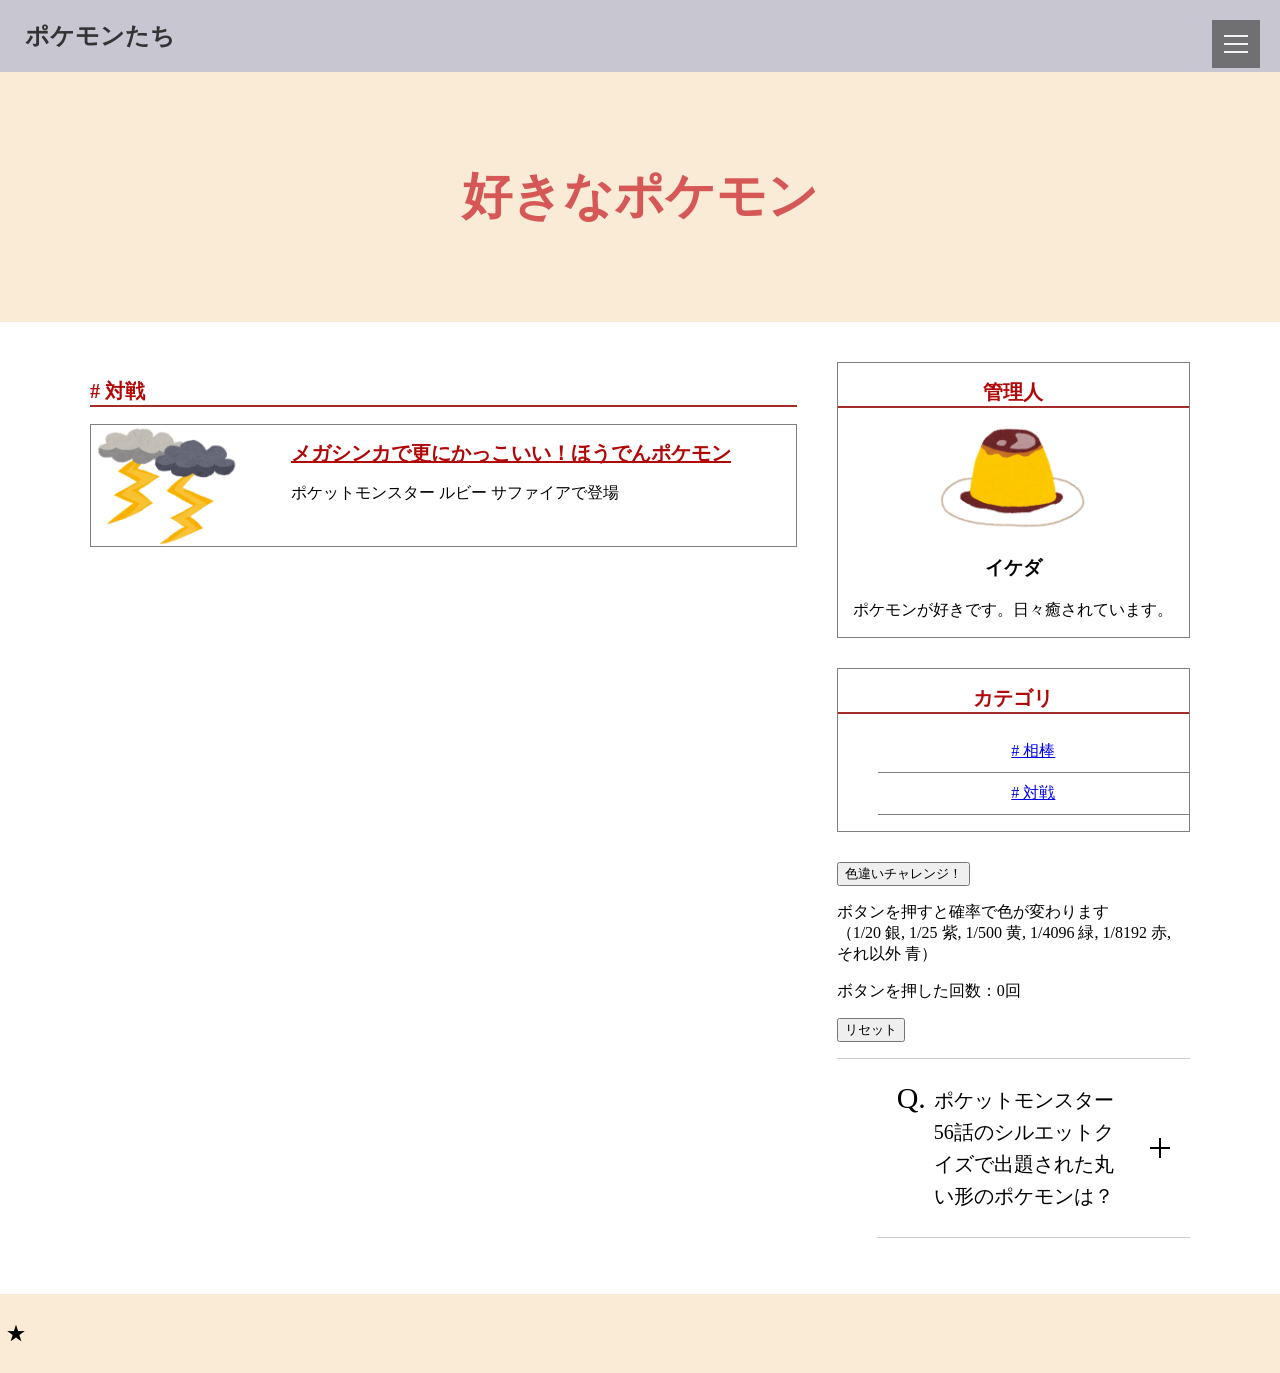
==== batle.html @ d28c142e "Add files via upload" ====
<!DOCTYPE html>
<html lang="ja">
<head>
    <meta charset="UTF-8">
    <meta name="viewport" content="width=device-width, initial-scale=1.0">
    <title>Document</title>
    <link rel="stylesheet" href="style.css">
</head>
<body id="poke-body">
    <header class="header">
        <div class = "header-left">
            <h2>ポケモンたち</h2>
        </div>
        <div class = "header-right">
            <button type="button" id="js-hamburger" class="hamburger" aria-label="メニューを開く">
                <span></span>
                <span></span>
                <span></span>
            </button>
            <nav id="js-nav" class="nav">
                <ul class="nav__list">
                    <li class="nav__item"><a href="index.html">ホーム</a></li>
                    <li class="nav__item"><a href="list.html">ポケモン記事</a></li>
                </ul>
            </nav>
        </div>
    </header>
    <div class = "top-wrapper">
        <h1 id="title">好きなポケモン</h1>
    </div>
    <div id="poke-container" class = "container">
        <div class = "main-wrapper">
            <h2 class = "name-title"># 対戦</h2>
            <div class = "pokemon">
                <a href = "taisen.html"><img src="kaminari.png"></a>
                <div class = "pokemon-right">
                    <a class = "pokemon-title" href="taisen.html">メガシンカで更にかっこいい！ほうでんポケモン</a>
                    <p class = "pokemon-text">ポケットモンスター ルビー サファイアで登場</p>
                </div>
            </div>
        </div>
        <div class = "poke-side-menu">
            <div class = "profile-card">
                <h2 class = "name-title">管理人</h2>
                <img src="jibunpurin.png">
                <h3>イケダ</h3>
                <p>ポケモンが好きです。日々癒されています。</p>
            </div>
            <div class = "profile-card">
                <h2 class = "name-title">カテゴリ</h2>
                <ul class = "category-list">
                    <li><a href="buddy.html"># 相棒</a></li>
                    <li><a href="batle.html"># 対戦</a></li>
                </ul>
            </div>
            <div class="poke-btn">
                <button id="shiny-btn">色違いチャレンジ！</button>
                <p id="display-result">ボタンを押すと確率で色が変わります<br>（1/20 銀, 1/25 紫, 1/500 黄, 1/4096 緑, 1/8192 赤, それ以外 青）</p>
                <p id="counter">ボタンを押した回数：0回</p>
                <button id="reset-btn">リセット</button>
            </div>
            <ul class="accordion">
                <li>
                    <div class="accordion-q">
                        <button class="accordion-btn">
                            <span class="accordion-q-prefix">Q.</span>
                            <span class="accordion-q-content">ポケットモンスター 56話のシルエットクイズで出題された丸い形のポケモンは？</span>
                            <span class="accordion-q-icon"></span>
                        </button>
                    </div>
                    <div class="accordion-a">
                        <div class="accordion-a-inner">
                            <div class="accordion-a-prefix">A.</div>
                            <div class="accordion-a-content">
                                <p>上から見たプリン</p>
                            </div>
                        </div>
                    </div>
                </li>
            </ul>
        </div>
    </div>
    <footer id ="poke-footer">
        <button class="secret-btn" onclick="revealText()">★</button>
        <div id="secretText" class="hidden-message">
            □　　　　□<br>
             □[ | _ | ]□
        </div>
    </footer>
    <button id="back-to-top" class="back-to-top" aria-label="ページトップへ戻る">
        ↑
    </button>
    <script src="main.js"></script>
</body>
</html>
---- style.css ----
* {
    font-family:"Meiryo";
}

body {
    margin:0;
}

li {
    list-style: none;
}

.header {
    background-color:rgb(187, 184, 198);
    display: flex;
    justify-content: space-between;
    align-items: center;
    position: sticky;
    top: 0;
    z-index: 100;
    opacity: 0.8;
}

.header.is-active {
  box-shadow: 0 2px 5px rgba(0, 0, 0, 0.1); /* 影をつける */
}

.header-left {
  padding:0 25px;
    
}


/*.header-right {
  display: flex;
  gap: 25px;
    
}*/



/* --- ハンバーガーボタン --- */
.hamburger {
  position: fixed;
  top: 20px;
  right: 20px;
  z-index: 100; /* メニューより手前に表示 */
  width: 48px;
  height: 48px;
  background: #333;
  border: none;
  cursor: pointer;
  display: flex;
  flex-direction: column;
  justify-content: center;
  align-items: center;
  gap: 6px;
  opacity: 0.8;
}

/* 三本線の共通スタイル */
.hamburger span {
  display: block;
  width: 24px;
  height: 2px;
  background-color: #fff;
  transition: transform 0.3s, opacity 0.3s;
}

/* 開いた時（.is-active）のバツ印化 */
.hamburger.is-active span:nth-child(1) {
  transform: translateY(8px) rotate(45deg);
}
.hamburger.is-active span:nth-child(2) {
  opacity: 0; /* 真ん中の線を消す */
}
.hamburger.is-active span:nth-child(3) {
  transform: translateY(-8px) rotate(-45deg);
}

/* --- ナビゲーションメニュー --- */
.nav {
  position: fixed;
  top: 0;
  right: 0;
  height: 100vh;
  background-color: rgba(0, 0, 0, 0.95);
  display: flex;
  justify-content: center;
  align-items: center;
  z-index: 90;
  width: 300px; /* 幅を固定 */
  transform: translateX(100%); /* 300px分右へ隠れる */
  

  
  /* スライド動作の滑らかさを指定（0.3秒かけて動く） */
  transition: transform 0.3s ease-in-out;
}

/* 開いた時（.is-active）の表示状態 */
.nav.is-active {
  /* 元の位置（画面内）へ戻す */
  transform: translateX(0);
}

.nav__list {
  list-style: none;
  padding: 0;
  text-align: center;
}

.nav__item a {
  color: #fff;
  text-decoration: none;
  font-size: 20px;
  display: block;
  padding: 15px;
}


.top-wrapper {
    height:250px;
    display:flex;
    justify-content: center;
    align-items: center;
    background-color: antiquewhite;
}

.top-wrapper h1 {
    font-size:50px;
    color:rgb(213, 88, 87);
}

.container {
    max-width: 1100px;
    margin: 40px auto;
    display: flex;
    gap: 40px;
}

.main-wrapper {
    flex: 2;
}

.pokemon {
    display:flex;
    gap: 20px;
    border:1px solid gray;
    margin-bottom: 30px;
}

.pokemon img {
    width:150px;
    height: auto;
    display: flex;
}

.pokemon-right {
    margin:15px 0 0 30px;
}

.pokemon-title {
    font-weight: bold;
    font-size:20px;
    color: rgb(177, 8, 8);
}

.poke-side-menu {
    flex: 1;
}

.profile-card {
    border: 1px solid gray;
    text-align: center;
    margin-bottom: 30px;
}

.profile-card img {
    width:150px;
    height: auto;
    
}

.name-title {
    border-bottom: 2px solid brown;
    color: rgb(177, 8, 8);
    font-size: 20px;
}

.category-list li {
    border-bottom: 1px solid gray;
    padding: 10px 0;
}

.article-img {
    width:150px;
    height: auto;
    display: flex;
}

/*アコーディオンメニュー*/
.accordion {
    list-style: none;
    border-top: 1px solid #ccc;
}

.accordion-q-prefix {
  display: block;
  position: absolute;
  font-weight: 400;
  font-variation-settings: "wdth" 75;
  line-height: 1;
}

.accordion-q-content {
  display: block;
  font-weight: 400;
  line-height: 1.6;
}

.accordion-q-icon {
  display: block;
  position: absolute;
  top: 50%;
  transform: translateY(-50%);
}

.accordion-q-icon::before,
.accordion-q-icon::after {
  content: "";
  display: block;
  position: absolute;
  left: 0;
  width: 100%;
  height: 2px;
  background: #000;
}

.accordion-q-icon::after {
  transform: rotate(90deg);
  transition: transform 400ms;
}

.accordion-q button {
  display: block;
  position: relative;
  width: 100%;
  box-sizing: border-box;
  border: none;
  background: none;
  color: inherit;
  font: inherit;
  text-align: left;
  appearance: none;
  cursor: pointer;
  transition: opacity 400ms;
}

.accordion-a {
  display: none;
  overflow: hidden;
}

.accordion-a-inner {
  position: relative;
}

.accordion-a-prefix {
  position: absolute;
  font-weight: 500;
  font-variation-settings: "wdth" 75;
  line-height: 1;
}

.accordion > li {
  border-bottom: 1px solid #ccc;
}

.accordion > li.is-open .accordion-q-icon::after {
  transform: rotate(0deg);
}

/*フッター*/
footer {
    display: flex;
    background-color:antiquewhite;
    align-items: center;
}


/* 上に戻るボタンの基本スタイル */
.back-to-top {
  position: fixed;
  bottom: 30px;
  right: 30px;
  width: 50px;
  height: 50px;
  border-radius: 50%;
  background-color: #333333;
  color: #ffffff;
  border: none;
  font-size: 20px;
  cursor: pointer;
  
  opacity: 0;
  visibility: hidden;
  transition: opacity 0.3s, visibility 0.3s;
}

/* スクロールされた時にJavaScriptで付与するクラス */
.back-to-top.is-active {
  opacity: 1;
  visibility: visible;
}

/* 隠しボタン */
    .secret-btn {
      background: transparent; 
      border: none;             
      font-size: 20px;
      cursor: pointer;          
      outline: none;            
    }

    /* 最初は非表示にしておくメッセージ */
    .hidden-message {
      opacity: 0;                             
      transition: opacity 1.5s ease-in-out; 
      font-size: 24px;
      color: #4a4545;
      margin-top: 20px;
      font-weight: bold;
    }

    /* ボタンが押されたら付与する表示用クラス */
    .hidden-message.show {
      opacity: 1; 
    }

@media (max-width: 768px) {
    header {
        flex-direction: column;
        gap: 15px;
    }
    .top-wrapper {
        flex-direction: column;
    }
    .container {
        flex-direction: column;
    }
}

@media print, (min-width: 768px) {
  .accordion-q-prefix {
    left: 20px;
    top: 24px;
    font-size: 30px;
  }
}

@media screen and (max-width: 767px) {
  .accordion-q-prefix {
    left: 10px;
    top: 18px;
    font-size: 24px;
  }
}

@media print, (min-width: 768px) {
  .accordion-q-content {
    font-size: 20px;
  }
}

@media screen and (max-width: 767px) {
  .accordion-q-content {
    font-size: 16px;
  }
}

@media print, (min-width: 768px) {
  .accordion-q-icon {
    right: 20px;
    width: 20px;
    height: 20px;
  }
}

@media screen and (max-width: 767px) {
  .accordion-q-icon {
    right: 10px;
    width: 16px;
    height: 16px;
  }
}

@media print, (min-width: 768px) {
  .accordion-q-icon::before,
  .accordion-q-icon::after {
    top: 9px;
  }
}

@media screen and (max-width: 767px) {
  .accordion-q-icon::before,
  .accordion-q-icon::after {
    top: 7px;
  }
}

@media print, (min-width: 768px) {
  .accordion-q button {
    padding: 25px 60px 25px 57px;
  }
}

@media screen and (max-width: 767px) {
  .accordion-q button {
    padding: 20px 36px 20px 41px;
  }
}

@media print, (min-width: 768px) {
  .accordion-q button:hover,
  .accordion-q button:active {
    opacity: 0.5;
  }
}

@media print, (min-width: 768px) {
  .accordion-a-inner {
    padding: 5px 0 30px 57px;
  }
}

@media screen and (max-width: 767px) {
  .accordion-a-inner {
    padding: 5px 0 25px 41px;
  }
}

@media print, (min-width: 768px) {
  .accordion-a-prefix {
    left: 20px;
    top: 1px;
    font-size: 30px;
  }
}

@media screen and (max-width: 767px) {
  .accordion-a-prefix {
    left: 10px;
    top: 3px;
    font-size: 24px;
  }
}

@media print, (min-width: 768px) {
  .accordion-a-content p {
    font-size: 16px;
    line-height: 1.8;
  }
}

@media screen and (max-width: 767px) {
  .accordion-a-content p {
    font-size: 15px;
    line-height: 1.7;
  }
}

@media print, (min-width: 768px) {
  .accordion-a-content p + p {
    margin-top: 25px;
  }
}

@media screen and (max-width: 767px) {
  .accordion-a-content p + p {
    margin-top: 20px;
  }
}
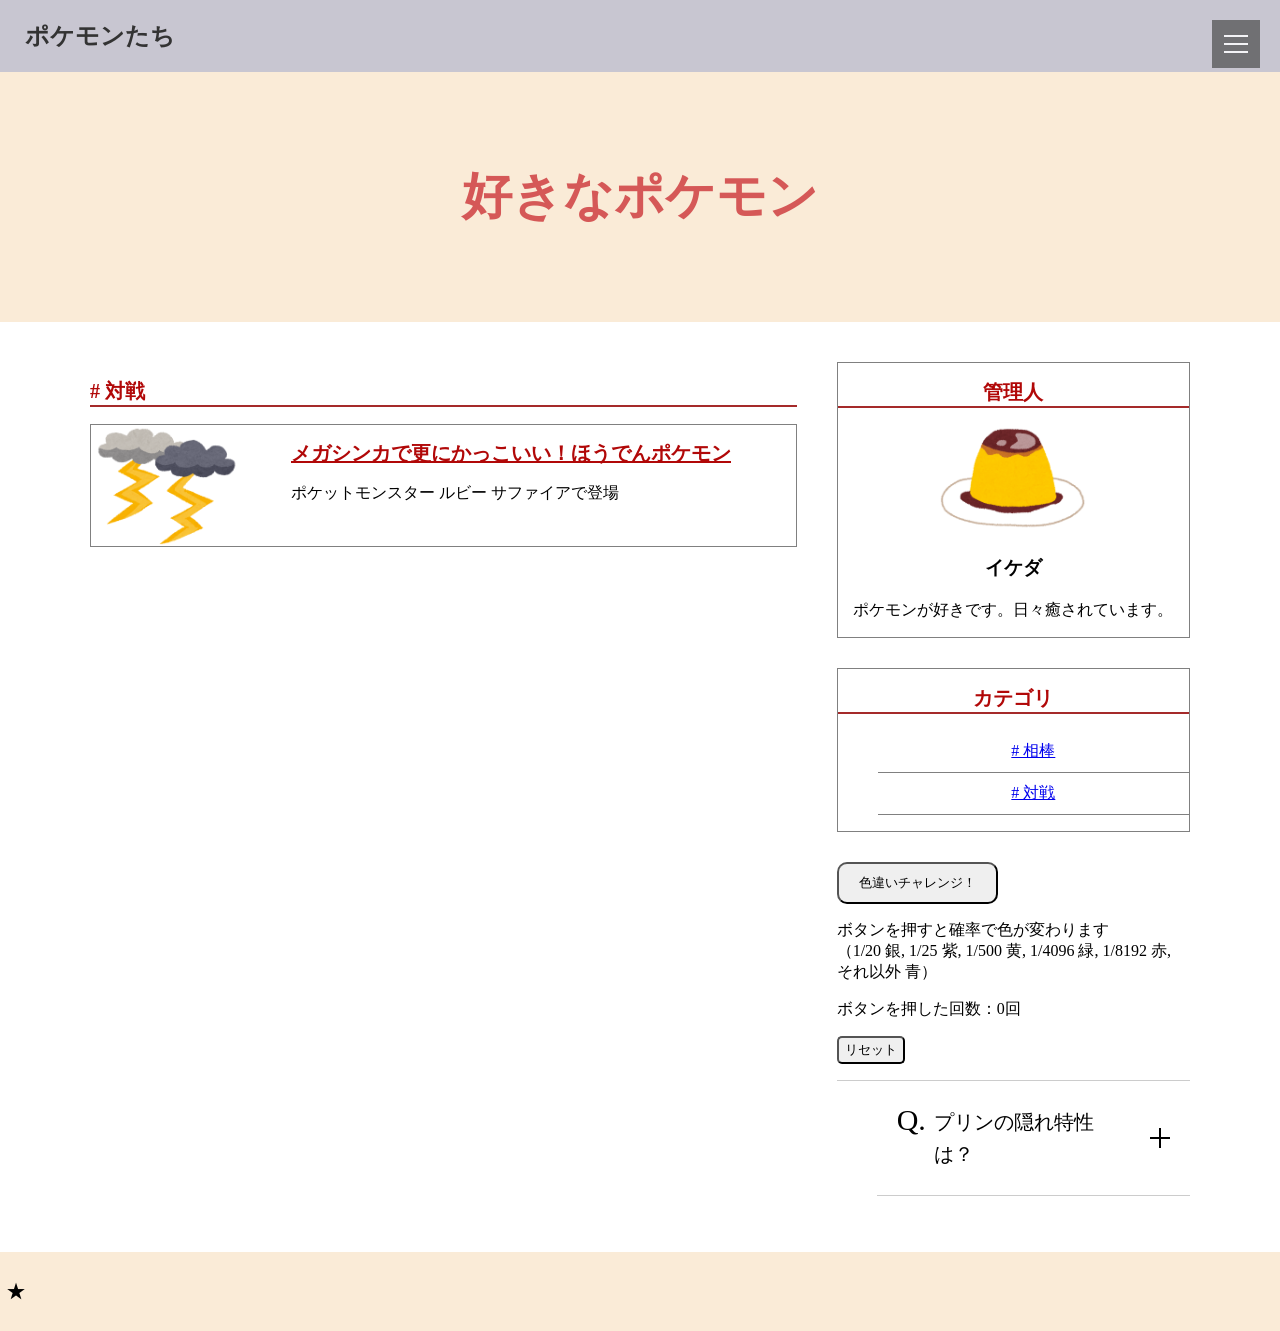
==== commit c1515851: "Add files via upload" ====
--- a/batle.html
+++ b/batle.html
@@ -64,7 +64,7 @@
                     <div class="accordion-q">
                         <button class="accordion-btn">
                             <span class="accordion-q-prefix">Q.</span>
-                            <span class="accordion-q-content">ポケットモンスター 56話のシルエットクイズで出題された丸い形のポケモンは？</span>
+                            <span class="accordion-q-content">プリンの隠れ特性は？</span>
                             <span class="accordion-q-icon"></span>
                         </button>
                     </div>
@@ -72,7 +72,7 @@
                         <div class="accordion-a-inner">
                             <div class="accordion-a-prefix">A.</div>
                             <div class="accordion-a-content">
-                                <p>上から見たプリン</p>
+                                <p>フレンドガード</p>
                             </div>
                         </div>
                     </div>
--- a/style.css
+++ b/style.css
@@ -22,7 +22,7 @@
 }
 
 .header.is-active {
-  box-shadow: 0 2px 5px rgba(0, 0, 0, 0.1); /* 影をつける */
+  box-shadow: 0 2px 5px rgba(0, 0, 0, 0.1);
 }
 
 .header-left {
@@ -44,7 +44,7 @@
   position: fixed;
   top: 20px;
   right: 20px;
-  z-index: 100; /* メニューより手前に表示 */
+  z-index: 100;
   width: 48px;
   height: 48px;
   background: #333;
@@ -72,7 +72,7 @@
   transform: translateY(8px) rotate(45deg);
 }
 .hamburger.is-active span:nth-child(2) {
-  opacity: 0; /* 真ん中の線を消す */
+  opacity: 0; 
 }
 .hamburger.is-active span:nth-child(3) {
   transform: translateY(-8px) rotate(-45deg);
@@ -89,8 +89,8 @@
   justify-content: center;
   align-items: center;
   z-index: 90;
-  width: 300px; /* 幅を固定 */
-  transform: translateX(100%); /* 300px分右へ隠れる */
+  width: 300px;
+  transform: translateX(100%);
   
 
   
@@ -98,9 +98,8 @@
   transition: transform 0.3s ease-in-out;
 }
 
-/* 開いた時（.is-active）の表示状態 */
+/* 開いた時の表示状態 */
 .nav.is-active {
-  /* 元の位置（画面内）へ戻す */
   transform: translateX(0);
 }
 
@@ -180,6 +179,18 @@
     width:150px;
     height: auto;
     
+}
+
+#shiny-btn {
+  padding: 10px 20px;
+  border-radius: 10px;
+  cursor: pointer;
+}
+
+#reset-btn {
+  padding: 3px 6px;
+  border-radius: 5px;
+  cursor: pointer;
 }
 
 .name-title {
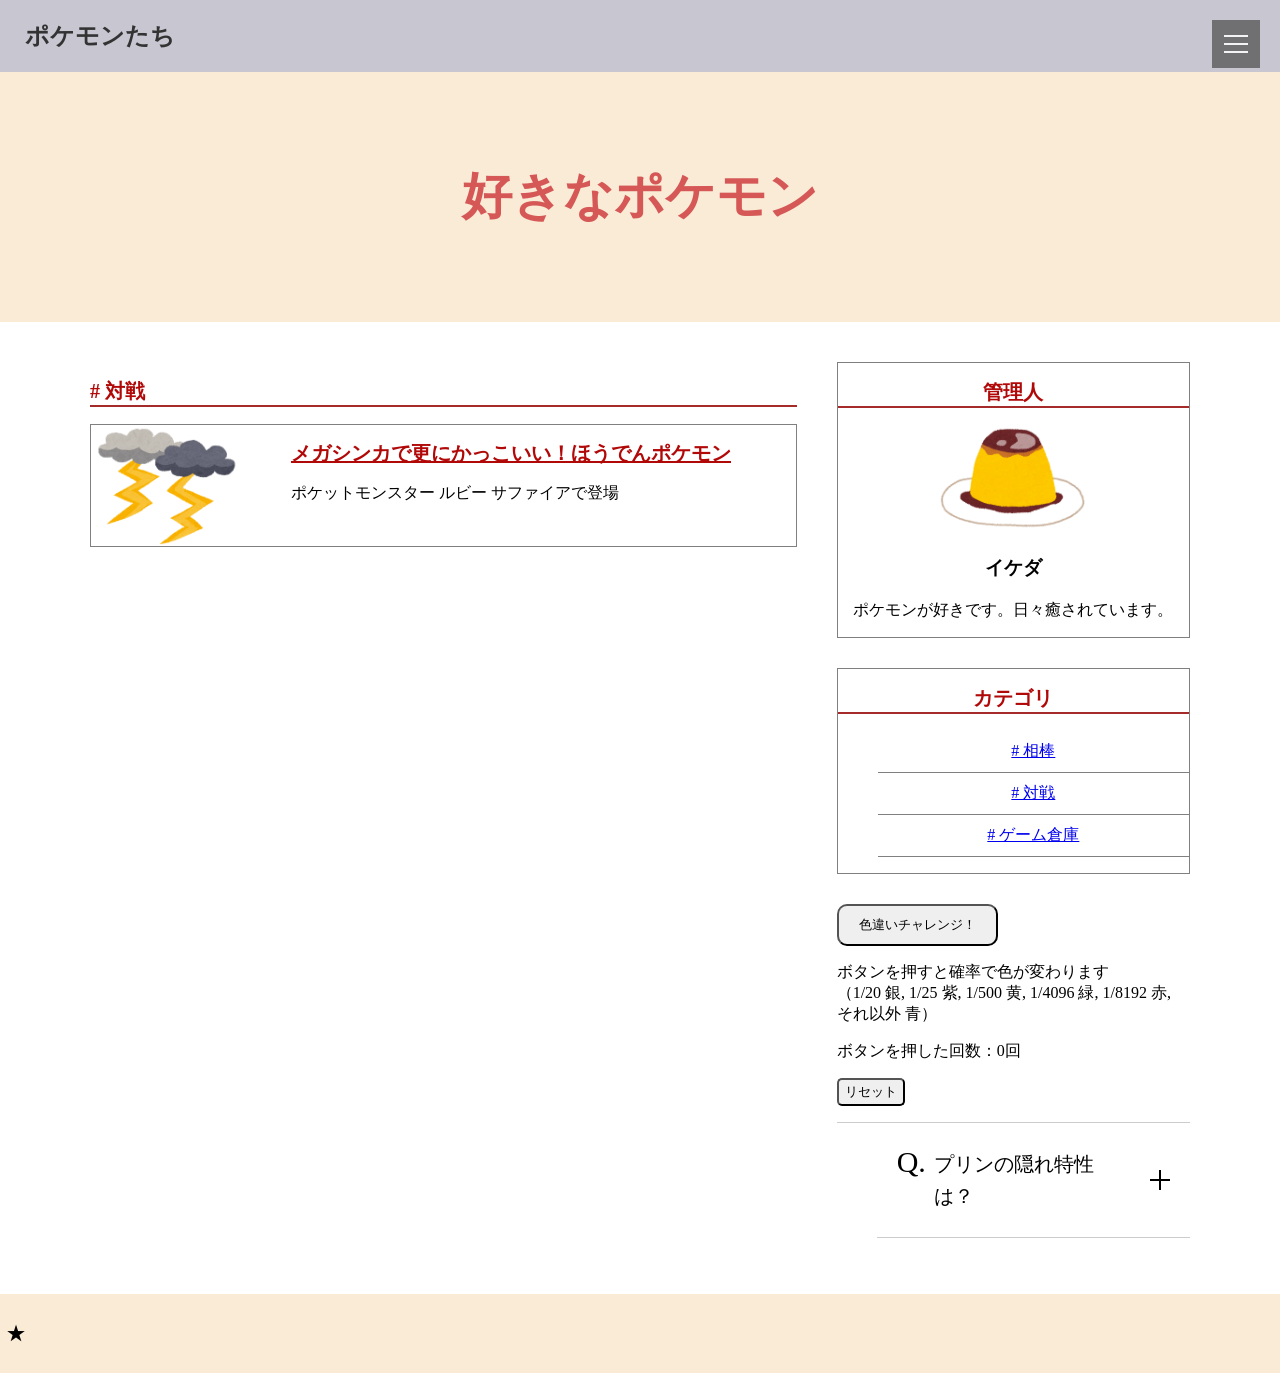
==== commit fc9f7d90: "Add files via upload" ====
--- a/batle.html
+++ b/batle.html
@@ -51,6 +51,7 @@
                 <ul class = "category-list">
                     <li><a href="buddy.html"># 相棒</a></li>
                     <li><a href="batle.html"># 対戦</a></li>
+                    <li><a href="gameStorage.html"># ゲーム倉庫</a></li>
                 </ul>
             </div>
             <div class="poke-btn">
--- a/style.css
+++ b/style.css
@@ -29,13 +29,6 @@
   padding:0 25px;
     
 }
-
-
-/*.header-right {
-  display: flex;
-  gap: 25px;
-    
-}*/
 
 
 
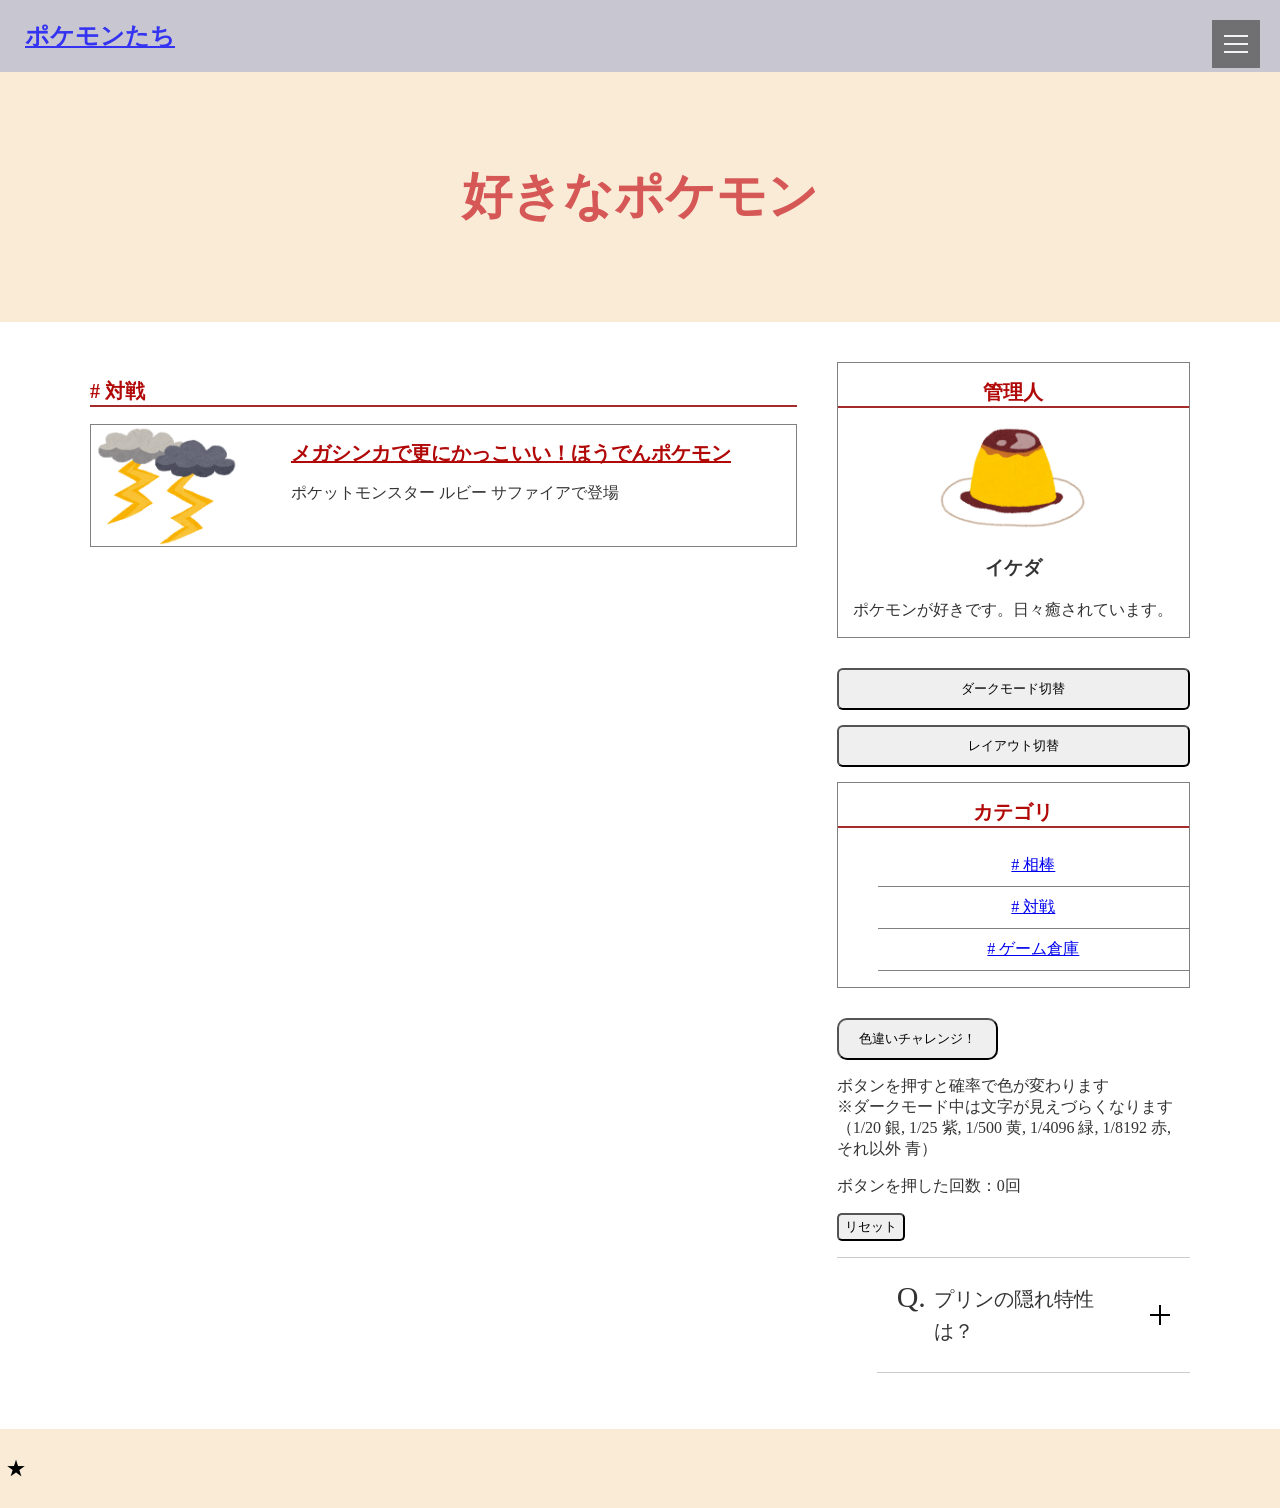
==== commit 152b3efa: "Add files via upload" ====
--- a/batle.html
+++ b/batle.html
@@ -5,11 +5,17 @@
     <meta name="viewport" content="width=device-width, initial-scale=1.0">
     <title>Document</title>
     <link rel="stylesheet" href="style.css">
+    <script>
+        const savedTheme = localStorage.getItem('theme')
+        if (savedTheme === 'dark') {
+            document.documentElement.classList.add('dark-mode');
+        }
+    </script>
 </head>
 <body id="poke-body">
     <header class="header">
         <div class = "header-left">
-            <h2>ポケモンたち</h2>
+            <a href="index.html"><h2>ポケモンたち</h2></a>
         </div>
         <div class = "header-right">
             <button type="button" id="js-hamburger" class="hamburger" aria-label="メニューを開く">
@@ -21,6 +27,7 @@
                 <ul class="nav__list">
                     <li class="nav__item"><a href="index.html">ホーム</a></li>
                     <li class="nav__item"><a href="list.html">ポケモン記事</a></li>
+                    <li class="nav__item"><a href="gameStorage.html">ゲーム倉庫</a></li>
                 </ul>
             </nav>
         </div>
@@ -46,6 +53,8 @@
                 <h3>イケダ</h3>
                 <p>ポケモンが好きです。日々癒されています。</p>
             </div>
+            <button id="theme-toggle">ダークモード切替</button>
+            <button id="layout-toggle">レイアウト切替</button>
             <div class = "profile-card">
                 <h2 class = "name-title">カテゴリ</h2>
                 <ul class = "category-list">
@@ -56,7 +65,7 @@
             </div>
             <div class="poke-btn">
                 <button id="shiny-btn">色違いチャレンジ！</button>
-                <p id="display-result">ボタンを押すと確率で色が変わります<br>（1/20 銀, 1/25 紫, 1/500 黄, 1/4096 緑, 1/8192 赤, それ以外 青）</p>
+                <p id="display-result">ボタンを押すと確率で色が変わります<br>※ダークモード中は文字が見えづらくなります<br>（1/20 銀, 1/25 紫, 1/500 黄, 1/4096 緑, 1/8192 赤, それ以外 青）</p>
                 <p id="counter">ボタンを押した回数：0回</p>
                 <button id="reset-btn">リセット</button>
             </div>
--- a/style.css
+++ b/style.css
@@ -2,23 +2,36 @@
     font-family:"Meiryo";
 }
 
+:root {
+  --bg-color: #ffffff;
+  --text-color: #333333;
+}
+
+html.dark-mode {
+  --bg-color: #1a1a1a;
+  --text-color: #f0f0f0;
+}
+
 body {
-    margin:0;
+  margin:0;
+  background-color: var(--bg-color);
+  color: var(--text-color);
+  transition: background-color 0.3s, color 0.3s;
 }
 
 li {
-    list-style: none;
+  list-style: none;
 }
 
 .header {
-    background-color:rgb(187, 184, 198);
-    display: flex;
-    justify-content: space-between;
-    align-items: center;
-    position: sticky;
-    top: 0;
-    z-index: 100;
-    opacity: 0.8;
+  background-color:rgb(187, 184, 198);
+  display: flex;
+  justify-content: space-between;
+  align-items: center;
+  position: sticky;
+  top: 0;
+  z-index: 100;
+  opacity: 0.8;
 }
 
 .header.is-active {
@@ -60,7 +73,7 @@
   transition: transform 0.3s, opacity 0.3s;
 }
 
-/* 開いた時（.is-active）のバツ印化 */
+/* 開いた時のバツ印化 */
 .hamburger.is-active span:nth-child(1) {
   transform: translateY(8px) rotate(45deg);
 }
@@ -125,10 +138,15 @@
 }
 
 .container {
-    max-width: 1100px;
-    margin: 40px auto;
-    display: flex;
-    gap: 40px;
+  max-width: 1100px;
+  margin: 40px auto;
+  display: flex;
+  gap: 40px;
+  flex-direction: row;
+}
+
+.container.layout-reverse {
+  flex-direction: row-reverse;
 }
 
 .main-wrapper {
@@ -172,6 +190,22 @@
     width:150px;
     height: auto;
     
+}
+
+#theme-toggle {
+  width: 100%;
+  padding: 10px;
+  margin-bottom: 15px;
+  border-radius: 6px;
+  cursor: pointer;
+}
+
+#layout-toggle {
+  width: 100%;
+  padding: 10px;
+  margin-bottom: 15px;
+  border-radius: 6px;
+  cursor: pointer;
 }
 
 #shiny-btn {
@@ -293,7 +327,7 @@
 }
 
 
-/* 上に戻るボタンの基本スタイル */
+/* 上に戻るボタンのスタイル */
 .back-to-top {
   position: fixed;
   bottom: 30px;
@@ -484,4 +518,15 @@
   .accordion-a-content p + p {
     margin-top: 20px;
   }
+}
+
+/* 切替ボタン */
+
+@media (max-width: 768px) {
+  #layout-toggle {
+    display: none;
+  }
+  .container {
+    flex-direction: column !important;
+  }
 }
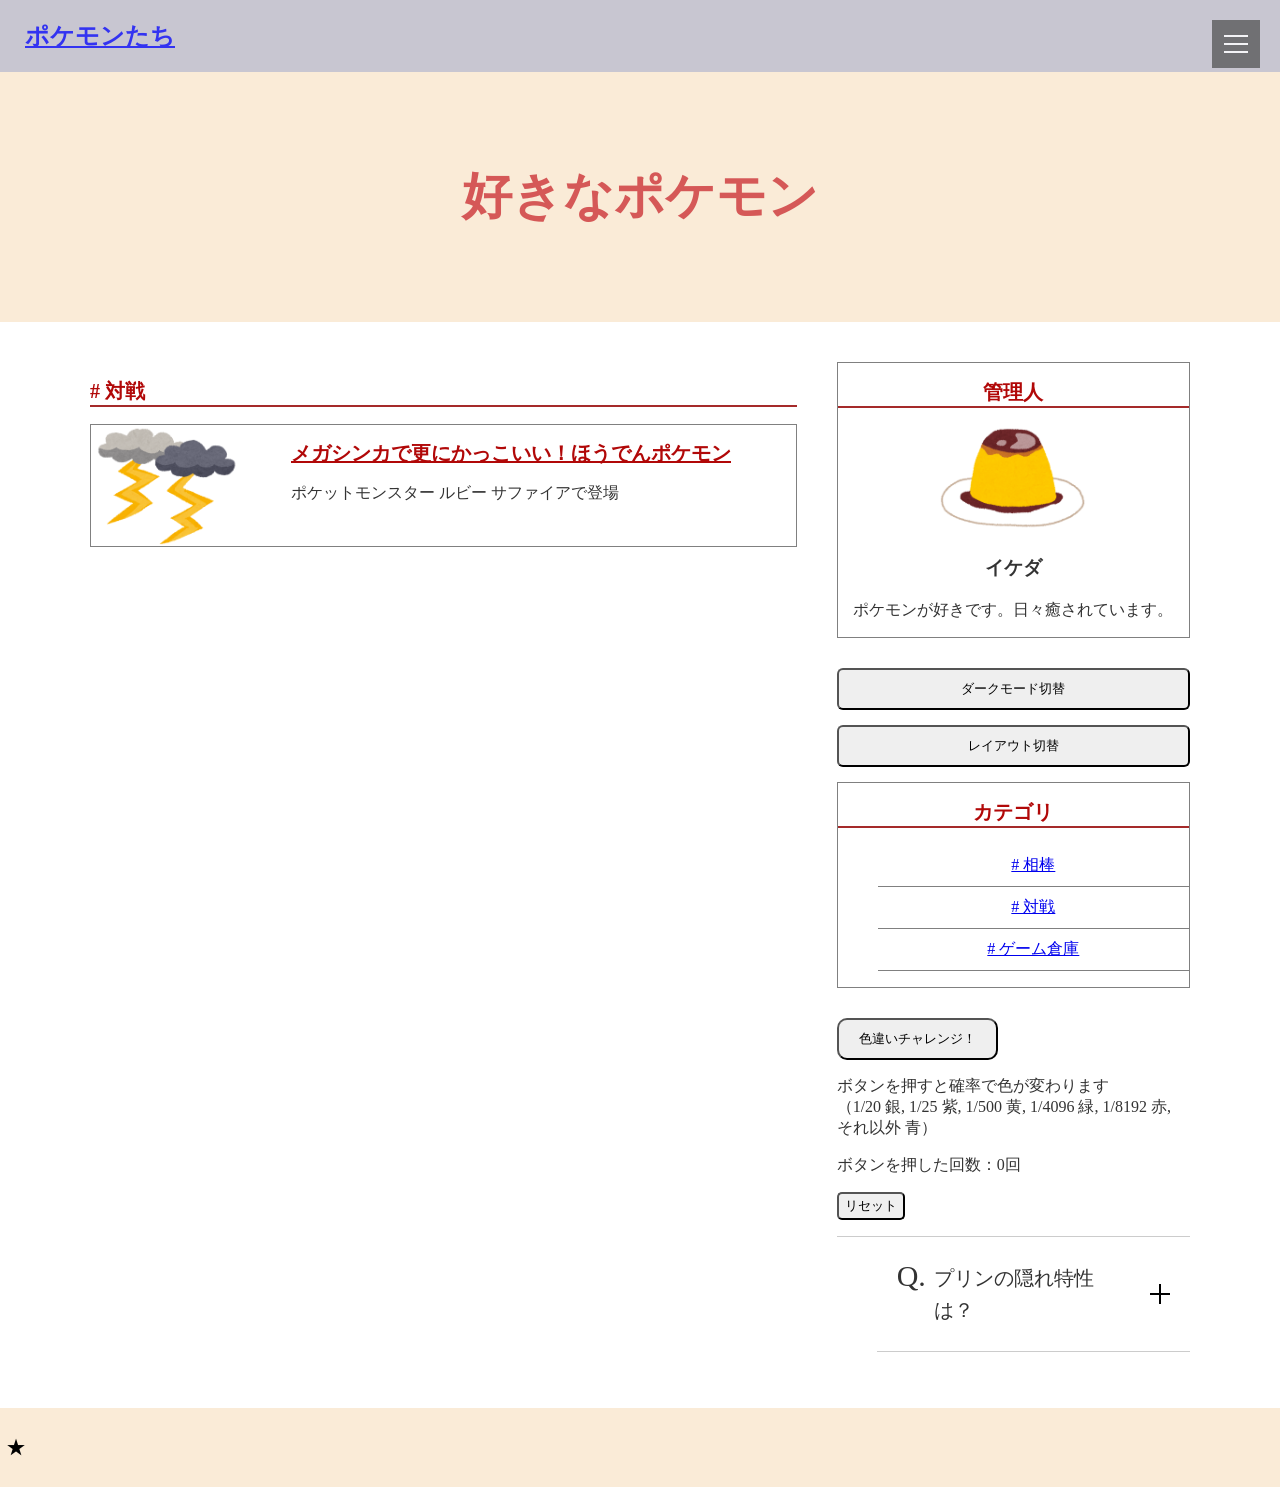
==== commit 243eed98: "Add files via upload" ====
--- a/batle.html
+++ b/batle.html
@@ -65,7 +65,7 @@
             </div>
             <div class="poke-btn">
                 <button id="shiny-btn">色違いチャレンジ！</button>
-                <p id="display-result">ボタンを押すと確率で色が変わります<br>※ダークモード中は文字が見えづらくなります<br>（1/20 銀, 1/25 紫, 1/500 黄, 1/4096 緑, 1/8192 赤, それ以外 青）</p>
+                <p id="display-result">ボタンを押すと確率で色が変わります<br>（1/20 銀, 1/25 紫, 1/500 黄, 1/4096 緑, 1/8192 赤, それ以外 青）</p>
                 <p id="counter">ボタンを押した回数：0回</p>
                 <button id="reset-btn">リセット</button>
             </div>
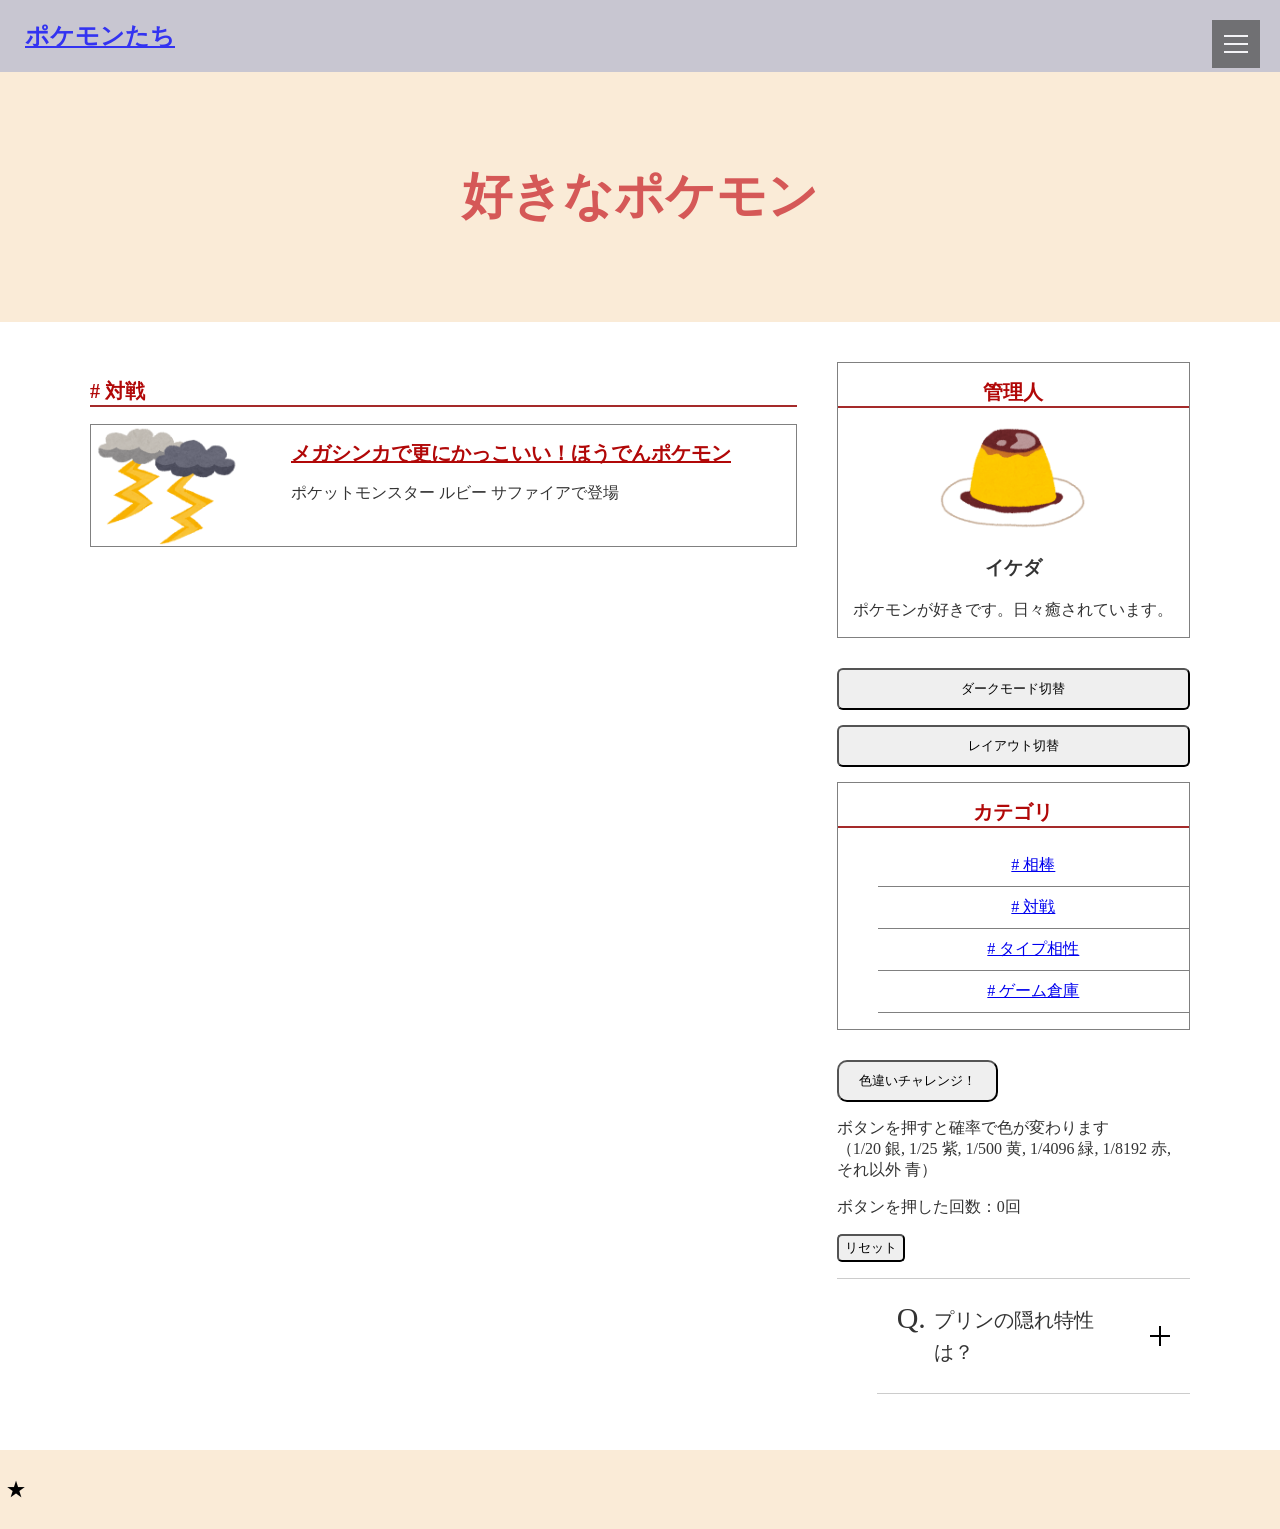
==== commit 27671acf: "Add files via upload" ====
--- a/batle.html
+++ b/batle.html
@@ -27,6 +27,7 @@
                 <ul class="nav__list">
                     <li class="nav__item"><a href="index.html">ホーム</a></li>
                     <li class="nav__item"><a href="list.html">ポケモン記事</a></li>
+                    <li class="nav__item"><a href="type.html">タイプ相性</a></li>
                     <li class="nav__item"><a href="gameStorage.html">ゲーム倉庫</a></li>
                 </ul>
             </nav>
@@ -60,6 +61,7 @@
                 <ul class = "category-list">
                     <li><a href="buddy.html"># 相棒</a></li>
                     <li><a href="batle.html"># 対戦</a></li>
+                    <li><a href="type.html"># タイプ相性</a></li>
                     <li><a href="gameStorage.html"># ゲーム倉庫</a></li>
                 </ul>
             </div>
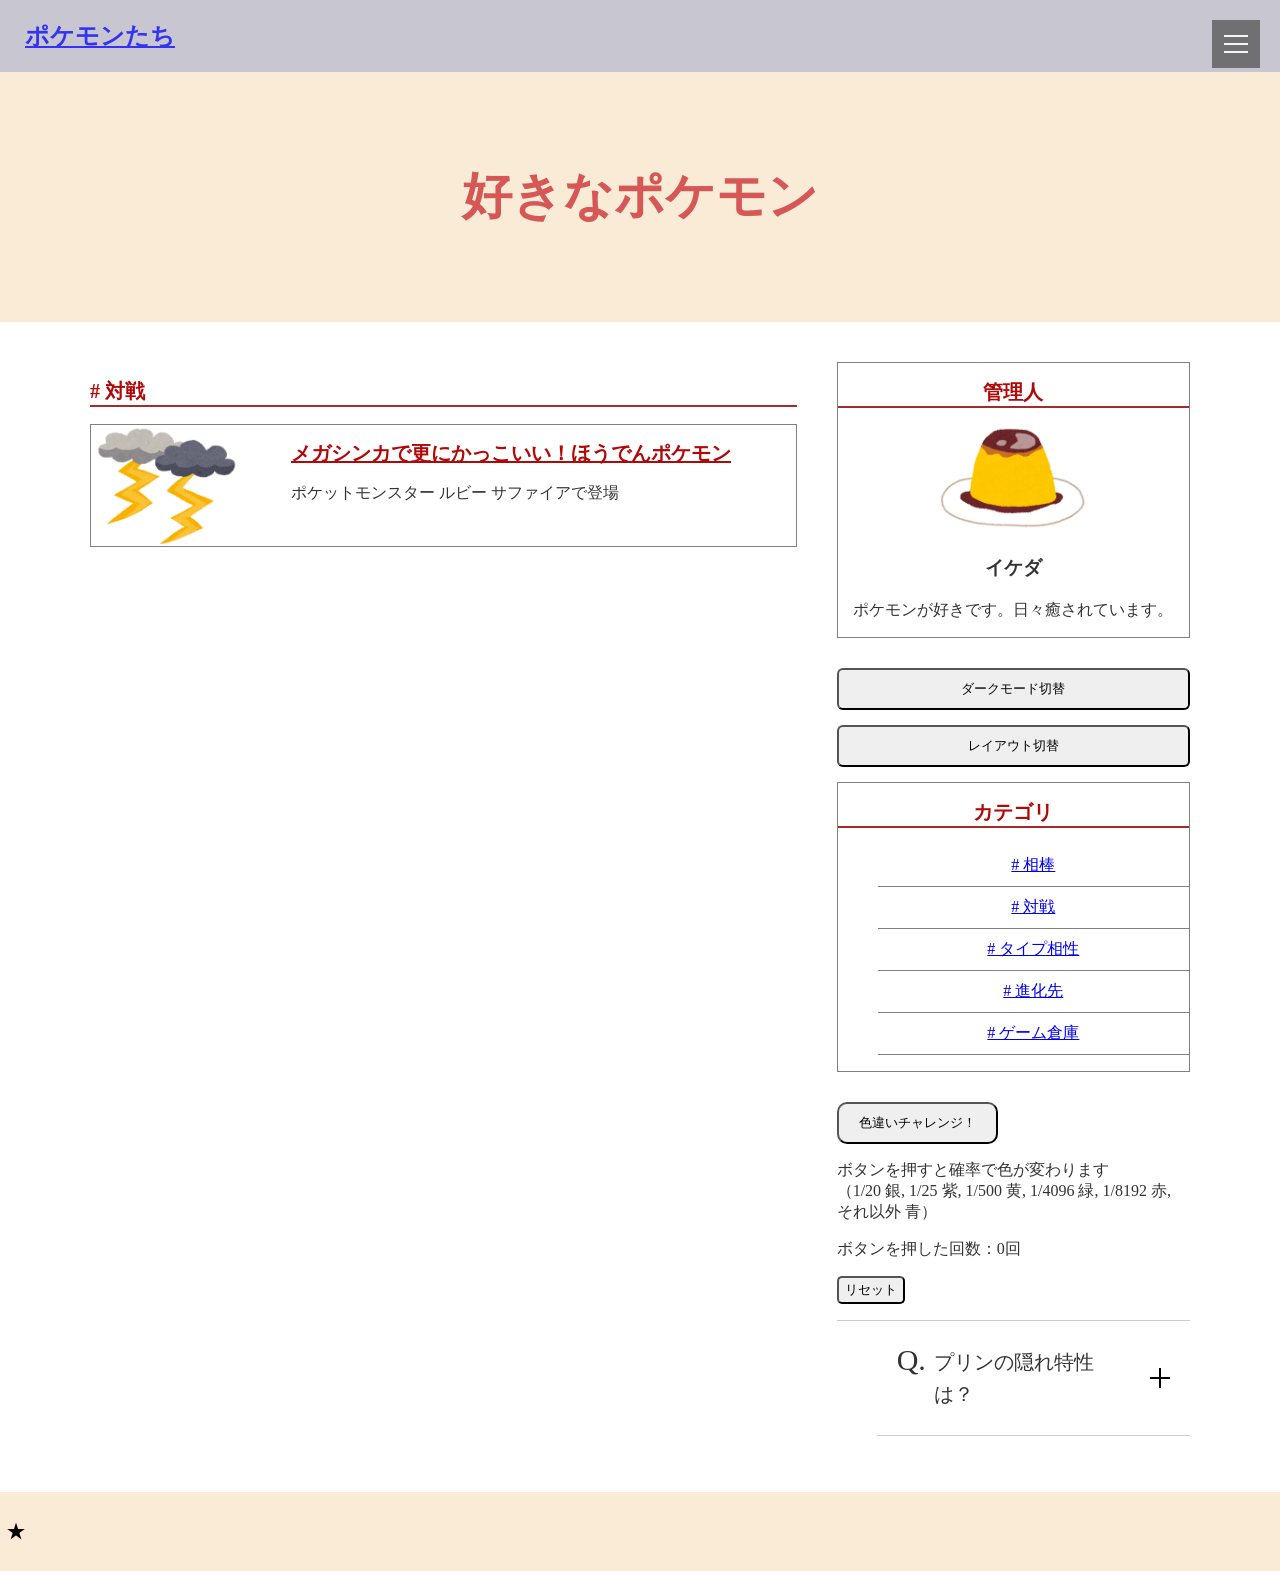
==== commit 31283e98: "Add files via upload" ====
--- a/batle.html
+++ b/batle.html
@@ -3,7 +3,7 @@
 <head>
     <meta charset="UTF-8">
     <meta name="viewport" content="width=device-width, initial-scale=1.0">
-    <title>Document</title>
+    <title>対戦</title>
     <link rel="stylesheet" href="style.css">
     <script>
         const savedTheme = localStorage.getItem('theme')
@@ -62,6 +62,7 @@
                     <li><a href="buddy.html"># 相棒</a></li>
                     <li><a href="batle.html"># 対戦</a></li>
                     <li><a href="type.html"># タイプ相性</a></li>
+                    <li><a href="evolution.html"># 進化先</a></li>
                     <li><a href="gameStorage.html"># ゲーム倉庫</a></li>
                 </ul>
             </div>
